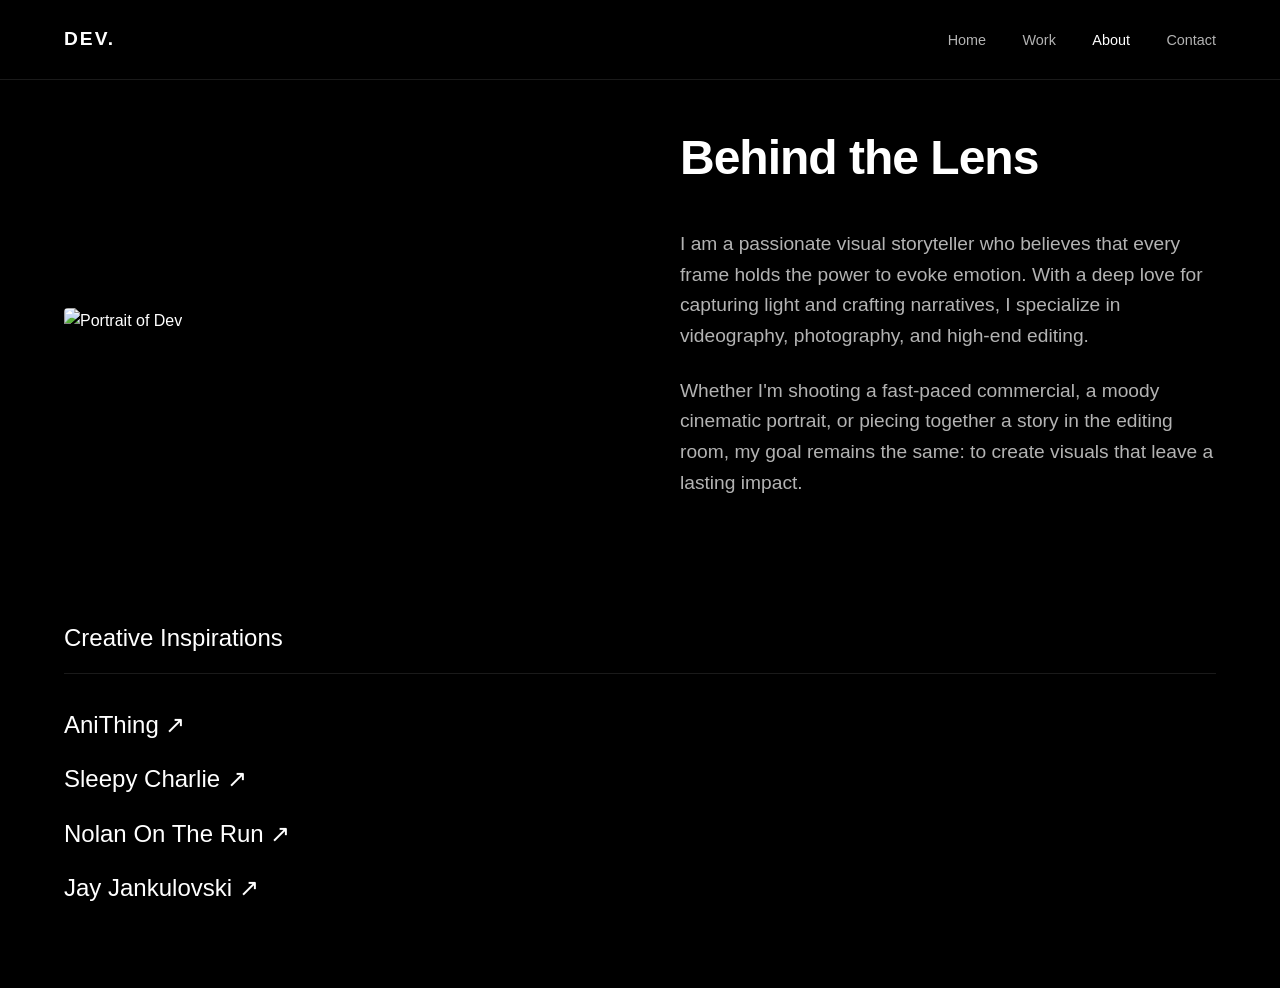
==== about.html @ b31281e5 "Add files via upload" ====
<!DOCTYPE html>
<html lang="en">
<head>
    <meta charset="UTF-8">
    <meta name="viewport" content="width=device-width, initial-scale=1.0">
    <title>About | Dev</title>
    <link rel="stylesheet" href="style.css">
    <link rel="icon" type="image/png" href="https://ibb.co/ZjXnMD2">
</head>
<body>
    <nav class="glass-nav">
        <div class="nav-brand">DEV.</div>
        <div class="nav-links">
            <a href="index.html">Home</a>
            <a href="work.html">Work</a>
            <a href="about.html" class="active">About</a>
            <a href="contact.html">Contact</a>
        </div>
    </nav>

    <main class="page-container">
        <section class="about-section fade-in">
            <div class="about-grid">
                <div class="about-image">
                    <img src="C:\Users\Acer\Desktop\ANVO\Web\Gemini Web\cropped.png" alt="Portrait of Dev">
                </div>
                <div class="about-text">
                    <h1 class="section-title">Behind the Lens</h1>
                    <p>I am a passionate visual storyteller who believes that every frame holds the power to evoke emotion. With a deep love for capturing light and crafting narratives, I specialize in videography, photography, and high-end editing.</p>
                    <p>Whether I'm shooting a fast-paced commercial, a moody cinematic portrait, or piecing together a story in the editing room, my goal remains the same: to create visuals that leave a lasting impact.</p>
                </div>
            </div>
        </section>

        <section class="inspirations-section fade-in">
            <h2 class="section-subtitle">Creative Inspirations</h2>
            <div class="inspiration-links">
                <a href="https://www.youtube.com/@AniThingFilms" target="_blank" class="inspire-link">AniThing ↗</a>
                <a href="https://www.youtube.com/@sleepycharliee" target="_blank" class="inspire-link">Sleepy Charlie ↗</a>
                <a href="https://www.youtube.com/@NolanOnTheRun" target="_blank" class="inspire-link">Nolan On The Run ↗</a>
                <a href="https://www.youtube.com/@JayJankulovski" target="_blank" class="inspire-link">Jay Jankulovski ↗</a>
            </div>
        </section>
    </main>

    <script src="main.js"></script>
</body>
</html>
---- style.css ----
/* --- Variables & Reset --- */
:root {
    --bg-color: #000000;
    --text-primary: #ffffff;
    --text-secondary: rgba(255, 255, 255, 0.7);
    --accent-color: #ffffff;
    --glass-bg: rgba(0, 0, 0, 0.6);
    --glass-border: rgba(255, 255, 255, 0.1);
    --font-main: -apple-system, BlinkMacSystemFont, "Segoe UI", Roboto, Helvetica, Arial, sans-serif;
    --transition: all 0.4s cubic-bezier(0.16, 1, 0.3, 1);
}

* {
    margin: 0;
    padding: 0;
    box-sizing: border-box;
}

html {
    scroll-behavior: smooth;
}

body {
    background-color: var(--bg-color);
    color: var(--text-primary);
    font-family: var(--font-main);
    line-height: 1.6;
    overflow-x: hidden;
    -webkit-font-smoothing: antialiased;
}

/* --- Navigation --- */
.glass-nav {
    position: fixed;
    top: 0;
    width: 100%;
    padding: 1.5rem 5%;
    display: flex;
    justify-content: space-between;
    align-items: center;
    z-index: 1000;
    background: var(--glass-bg);
    backdrop-filter: blur(12px) saturate(180%);
    -webkit-backdrop-filter: blur(12px) saturate(180%);
    border-bottom: 1px solid var(--glass-border);
}

.nav-brand {
    font-size: 1.2rem;
    font-weight: 700;
    letter-spacing: 2px;
}

.nav-links a {
    color: var(--text-secondary);
    text-decoration: none;
    margin-left: 2rem;
    font-size: 0.9rem;
    font-weight: 400;
    transition: var(--transition);
}

.nav-links a:hover, .nav-links a.active {
    color: var(--text-primary);
}

/* --- Hero Section (Home) --- */
.hero {
    position: relative;
    height: 100vh;
    display: flex;
    align-items: center;
    justify-content: center;
    text-align: center;
    padding: 0 5%;
}

.hero-video {
    position: absolute;
    top: 0;
    left: 0;
    width: 100%;
    height: 100%;
    object-fit: cover;
    z-index: -2;
}

.video-overlay {
    position: absolute;
    top: 0;
    left: 0;
    width: 100%;
    height: 100%;
    background: rgba(0, 0, 0, 0.65);
    z-index: -1;
}

.hero-content {
    max-width: 800px;
    z-index: 1;
}

.subheading {
    display: block;
    text-transform: uppercase;
    letter-spacing: 4px;
    font-size: 0.8rem;
    color: var(--text-secondary);
    margin-bottom: 1.5rem;
}

.headline {
    font-size: 4rem;
    font-weight: 700;
    line-height: 1.1;
    letter-spacing: -1px;
    margin-bottom: 1.5rem;
}

.intro {
    font-size: 1.2rem;
    color: var(--text-secondary);
    margin-bottom: 3rem;
    font-weight: 300;
}

/* --- Buttons --- */
.cta-group {
    display: flex;
    gap: 1rem;
    justify-content: center;
}

.btn {
    padding: 1rem 2.5rem;
    text-decoration: none;
    font-size: 0.9rem;
    letter-spacing: 1px;
    border-radius: 30px;
    transition: var(--transition);
}

.btn-primary {
    background: var(--text-primary);
    color: var(--bg-color);
}

.btn-primary:hover {
    background: #e0e0e0;
}

.btn-secondary {
    background: transparent;
    color: var(--text-primary);
    border: 1px solid var(--glass-border);
}

.btn-secondary:hover {
    background: var(--glass-border);
}

/* --- Page Containers --- */
.page-container {
    padding: 120px 5% 80px;
    max-width: 1400px;
    margin: 0 auto;
}

.section-title {
    font-size: 3rem;
    font-weight: 600;
    letter-spacing: -1px;
    margin-bottom: 2rem;
}

/* --- Work Page --- */
.filter-controls {
    margin-bottom: 3rem;
    display: flex;
    gap: 1.5rem;
}

.filter-btn {
    background: none;
    border: none;
    color: var(--text-secondary);
    font-size: 1rem;
    cursor: pointer;
    transition: var(--transition);
}

.filter-btn:hover, .filter-btn.active {
    color: var(--text-primary);
}

.portfolio-grid {
    display: grid;
    grid-template-columns: repeat(auto-fill, minmax(400px, 1fr));
    gap: 2rem;
}

.project-card {
    cursor: pointer;
}

.card-image {
    width: 100%;
    aspect-ratio: 4/5;
    overflow: hidden;
    border-radius: 4px;
    margin-bottom: 1rem;
}

.card-image img {
    width: 100%;
    height: 100%;
    object-fit: cover;
    transition: transform 0.6s cubic-bezier(0.16, 1, 0.3, 1);
}

.project-card:hover .card-image img {
    transform: scale(1.05);
}

.card-info h3 {
    font-size: 1.2rem;
    font-weight: 500;
}

.card-info p {
    color: var(--text-secondary);
    font-size: 0.9rem;
    margin-top: 0.3rem;
}

/* --- About Page --- */
.about-grid {
    display: grid;
    grid-template-columns: 1fr 1fr;
    gap: 5rem;
    align-items: center;
    margin-bottom: 6rem;
}

.about-image img {
    width: 100%;
    border-radius: 4px;
    aspect-ratio: 3/4;
    object-fit: cover;
}

.about-text p {
    font-size: 1.2rem;
    color: var(--text-secondary);
    margin-bottom: 1.5rem;
    font-weight: 300;
}

.section-subtitle {
    font-size: 1.5rem;
    font-weight: 500;
    margin-bottom: 2rem;
    border-bottom: 1px solid var(--glass-border);
    padding-bottom: 1rem;
}

.inspiration-links {
    display: flex;
    flex-direction: column;
    gap: 1rem;
}

.inspire-link {
    color: var(--text-primary);
    text-decoration: none;
    font-size: 1.5rem;
    font-weight: 300;
    transition: var(--transition);
    display: inline-block;
    width: fit-content;
}

.inspire-link:hover {
    color: var(--text-secondary);
    transform: translateX(10px);
}

/* --- Contact Page --- */
.contact-body {
    display: flex;
    flex-direction: column;
    min-height: 100vh;
}

.contact-container {
    flex: 1;
    display: flex;
    flex-direction: column;
    justify-content: center;
    align-items: center;
    text-align: center;
    padding: 0 5%;
}

.contact-subtitle {
    color: var(--text-secondary);
    font-size: 1.2rem;
    margin-bottom: 4rem;
}

.big-link {
    display: block;
    font-size: 3rem;
    color: var(--text-primary);
    text-decoration: none;
    font-weight: 600;
    margin-bottom: 3rem;
    transition: var(--transition);
}

.big-link:hover {
    color: var(--text-secondary);
}

.social-links {
    display: flex;
    gap: 1rem;
    align-items: center;
    justify-content: center;
}

.social-links a {
    color: var(--text-primary);
    text-decoration: none;
    font-size: 1rem;
    transition: var(--transition);
}

.social-links a:hover {
    color: var(--text-secondary);
}

.dot-separator {
    color: var(--text-secondary);
}

/* --- Animations & Utilities --- */
.fade-in {
    opacity: 0;
    transform: translateY(30px);
    transition: opacity 1s ease-out, transform 1s ease-out;
}

.fade-in.appear {
    opacity: 1;
    transform: translateY(0);
}

/* --- Responsive Design --- */
@media (max-width: 900px) {
    .headline { font-size: 3rem; }
    .about-grid { grid-template-columns: 1fr; gap: 3rem; }
    .big-link { font-size: 2rem; }
}

@media (max-width: 600px) {
    .glass-nav { flex-direction: column; gap: 1rem; padding: 1rem 5%; }
    .nav-links { margin-left: 0; display: flex; gap: 1rem; flex-wrap: wrap; justify-content: center; }
    .nav-links a { margin-left: 0; }
    .headline { font-size: 2.2rem; }
    .cta-group { flex-direction: column; }
    .portfolio-grid { grid-template-columns: 1fr; }
    .filter-controls { flex-wrap: wrap; }
}
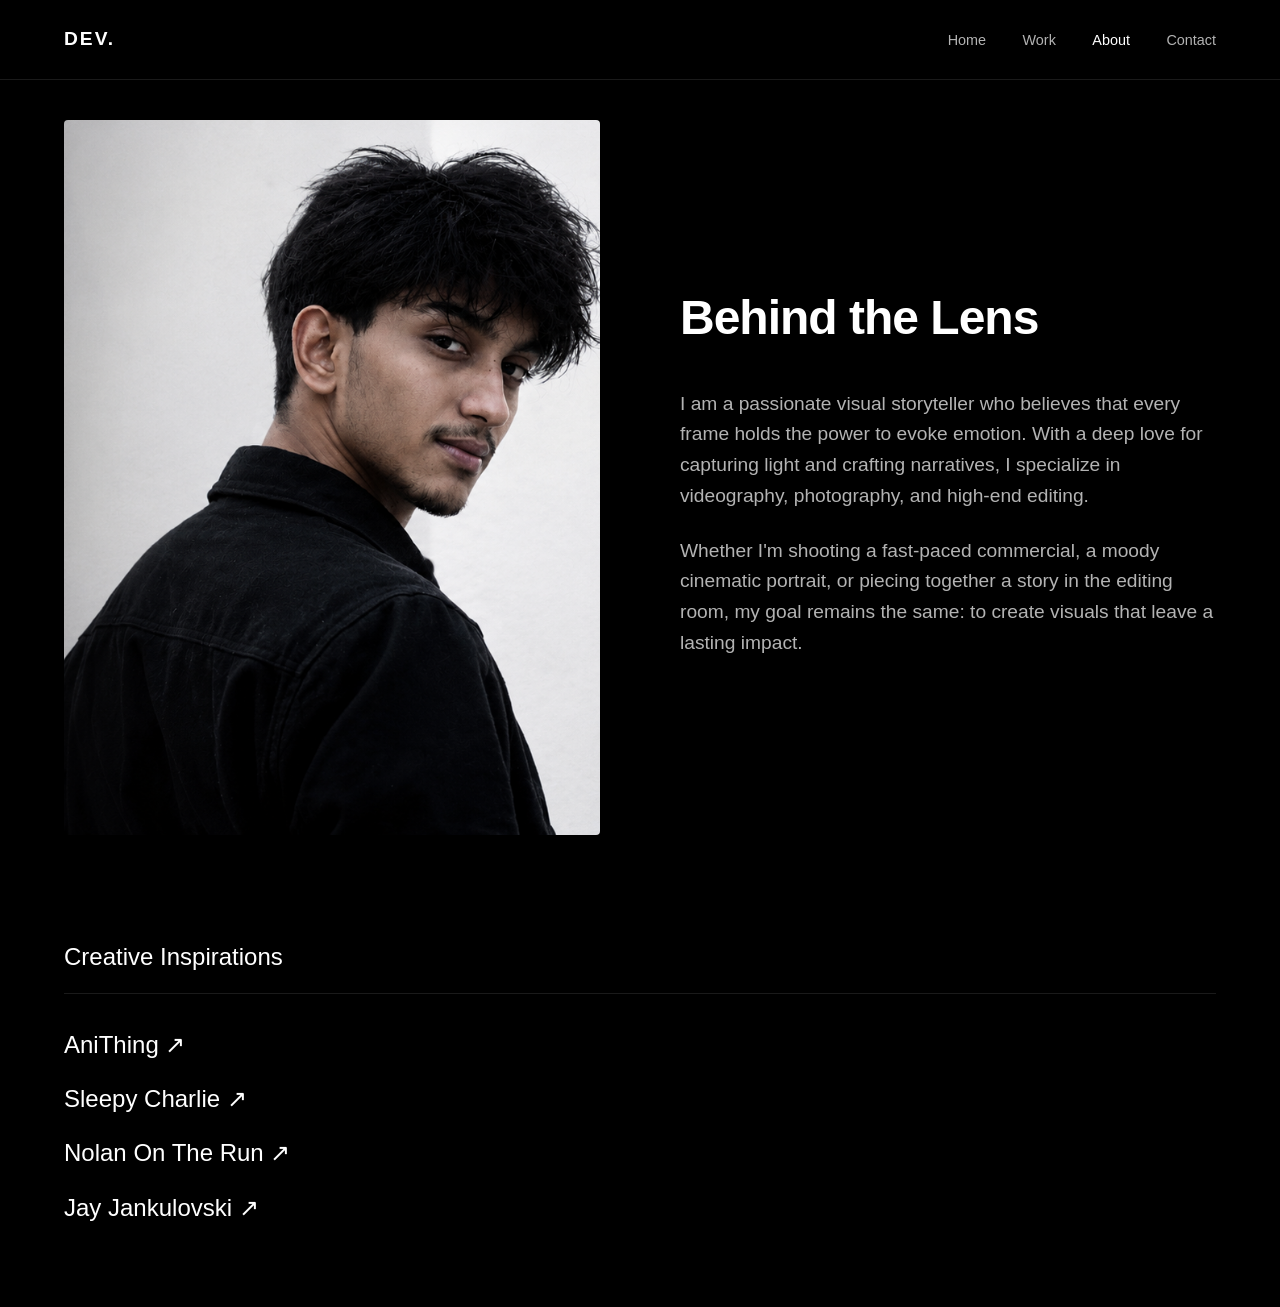
==== commit 60b5bb5e: "Update about.html" ====
--- a/about.html
+++ b/about.html
@@ -5,7 +5,7 @@
     <meta name="viewport" content="width=device-width, initial-scale=1.0">
     <title>About | Dev</title>
     <link rel="stylesheet" href="style.css">
-    <link rel="icon" type="image/png" href="https://ibb.co/ZjXnMD2">
+    <link rel="icon" type="image/png" href="/fav.png">
 </head>
 <body>
     <nav class="glass-nav">
@@ -22,7 +22,7 @@
         <section class="about-section fade-in">
             <div class="about-grid">
                 <div class="about-image">
-                    <img src="C:\Users\Acer\Desktop\ANVO\Web\Gemini Web\cropped.png" alt="Portrait of Dev">
+                    <img src="\cropped.png" alt="Portrait of Dev">
                 </div>
                 <div class="about-text">
                     <h1 class="section-title">Behind the Lens</h1>
@@ -45,4 +45,4 @@
 
     <script src="main.js"></script>
 </body>
-</html>+</html>
